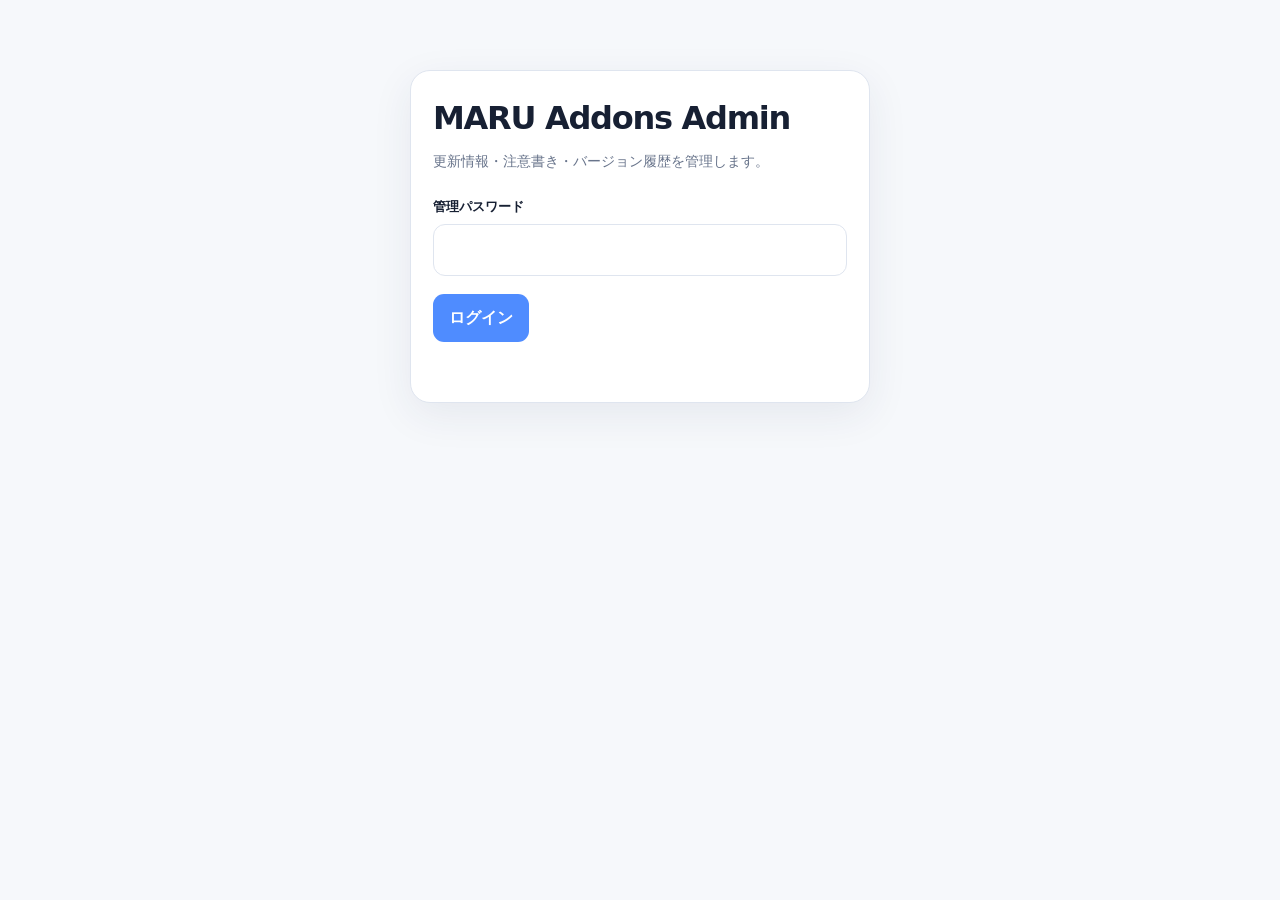
==== admin/index.html @ 51092f78 "Create index.html" ====
<!DOCTYPE html>
<html lang="ja">
<head>
<meta charset="UTF-8">
<meta name="viewport" content="width=device-width,initial-scale=1">
<title>MARU Addons Admin</title>
<style>
:root{--bg:#f6f8fb;--panel:#fff;--text:#172033;--muted:#68748b;--line:#dfe5ef;--accent:#4f8cff;--accent2:#2367e8;--danger:#b23a3a;--max:920px}*{box-sizing:border-box}body{margin:0;background:var(--bg);color:var(--text);font-family:Inter,system-ui,-apple-system,"Segoe UI",sans-serif;line-height:1.6}.wrap{width:min(var(--max),calc(100% - 30px));margin:40px auto 70px}.card{background:var(--panel);border:1px solid var(--line);border-radius:20px;padding:22px;box-shadow:0 12px 40px rgba(40,57,85,.08)}h1{margin:0 0 6px;font-size:32px;letter-spacing:-.04em}.sub{margin:0 0 24px;color:var(--muted);font-size:14px}.grid{display:grid;grid-template-columns:1fr 1fr;gap:14px}.field{display:grid;gap:7px}.field.full{grid-column:1/-1}label{font-size:13px;font-weight:800}input,textarea{width:100%;border:1px solid var(--line);border-radius:12px;padding:12px 13px;font:inherit;color:var(--text);background:#fff;outline:none}input:focus,textarea:focus{border-color:var(--accent);box-shadow:0 0 0 3px rgba(79,140,255,.12)}textarea{min-height:110px;resize:vertical}.row{display:flex;gap:10px;flex-wrap:wrap;margin-top:18px}button{border:0;border-radius:11px;padding:11px 16px;font:inherit;font-weight:800;cursor:pointer}.primary{background:var(--accent);color:#fff}.secondary{background:#eef4ff;color:var(--accent2)}.danger{background:#fff0f0;color:var(--danger)}.status{margin-top:14px;min-height:24px;color:var(--muted);font-size:13px}.hidden{display:none}.history{display:grid;gap:10px;margin-top:8px}.history-item{border:1px solid var(--line);border-radius:14px;padding:13px;background:#fafbfe}.history-grid{display:grid;grid-template-columns:130px 150px 1fr auto;gap:8px;align-items:start}.history-grid input{background:#fff}.login{max-width:460px;margin:70px auto}.small{font-size:12px;color:var(--muted)}@media(max-width:760px){.grid{grid-template-columns:1fr}.field.full{grid-column:auto}.history-grid{grid-template-columns:1fr 1fr}.history-grid input:nth-child(3){grid-column:1/-1}.history-grid button{grid-column:1/-1}}
</style>
</head>
<body>
<div id="loginView" class="wrap login"><div class="card"><h1>MARU Addons Admin</h1><p class="sub">更新情報・注意書き・バージョン履歴を管理します。</p><div class="field"><label for="password">管理パスワード</label><input id="password" type="password" autocomplete="current-password"></div><div class="row"><button class="primary" id="loginBtn">ログイン</button></div><div class="status" id="loginStatus"></div></div></div>
<div id="adminView" class="wrap hidden"><div class="card"><h1>MARU Addons Admin</h1><p class="sub">公開ページの更新情報をここから保存できます。</p><div class="grid">
<div class="field"><label for="version">現在のバージョン</label><input id="version" placeholder="v1.5.0"></div>
<div class="field"><label for="versionNote">バージョンの説明</label><input id="versionNote" placeholder="Scratch向け / コンソール実行対応"></div>
<div class="field full"><label for="notice">お知らせ</label><textarea id="notice"></textarea></div>
<div class="field full"><label for="warning">注意書き</label><textarea id="warning"></textarea></div>
<div class="field full"><label>更新履歴</label><div id="history" class="history"></div></div>
</div><div class="row"><button class="secondary" id="addHistoryBtn">履歴を追加</button><button class="primary" id="saveBtn">保存する</button><button class="danger" id="logoutBtn">ログアウト</button></div><div class="status" id="adminStatus"></div><p class="small">保存するとGitHubの <code>site-data.json</code> が更新され、公開ページに反映されます。</p></div></div>
<script>
const WORKER_URL="https://maru-addons-admin.maru-0727.workers.dev";
let token="";
const $=id=>document.getElementById(id);
function setStatus(id,text){$(id).textContent=text;}
function addHistory(item={version:"",date:"",text:""}){const box=document.createElement("div");box.className="history-item";box.innerHTML=`<div class="history-grid"><input class="hv" placeholder="v1.5.0"><input class="hd" placeholder="2026-09-02"><input class="ht" placeholder="更新内容"><button class="danger remove">削除</button></div>`;box.querySelector(".hv").value=item.version||"";box.querySelector(".hd").value=item.date||"";box.querySelector(".ht").value=item.text||"";box.querySelector(".remove").onclick=()=>box.remove();$("history").appendChild(box)}
function collectHistory(){return [...document.querySelectorAll(".history-item")].map(el=>({version:el.querySelector(".hv").value.trim(),date:el.querySelector(".hd").value.trim(),text:el.querySelector(".ht").value.trim()})).filter(x=>x.version||x.text)}
async function loadData(){setStatus("adminStatus","読み込み中...");const r=await fetch(`${WORKER_URL}/site-data?cb=${Date.now()}`,{cache:"no-store"});if(!r.ok)throw new Error(`HTTP ${r.status}`);const d=await r.json();$("version").value=d.version||"";$("versionNote").value=d.versionNote||"";$("notice").value=d.notice||"";$("warning").value=d.warning||"";$("history").innerHTML="";(d.history||[]).forEach(addHistory);setStatus("adminStatus","読み込み完了")}
$("loginBtn").onclick=async()=>{try{setStatus("loginStatus","認証中...");const r=await fetch(`${WORKER_URL}/admin/login`,{method:"POST",headers:{"Content-Type":"application/json"},body:JSON.stringify({password:$("password").value})});const d=await r.json();if(!r.ok||!d.success)throw new Error(d.message||"ログインに失敗しました");token=d.token;sessionStorage.setItem("maruAddonsAdminToken",token);$("loginView").classList.add("hidden");$("adminView").classList.remove("hidden");await loadData()}catch(e){setStatus("loginStatus",e.message)}};
$("addHistoryBtn").onclick=()=>addHistory({version:"",date:new Date().toISOString().slice(0,10),text:""});
$("saveBtn").onclick=async()=>{try{setStatus("adminStatus","保存中...");const siteData={version:$("version").value.trim(),versionNote:$("versionNote").value.trim(),notice:$("notice").value.trim(),warning:$("warning").value.trim(),history:collectHistory()};const r=await fetch(`${WORKER_URL}/admin/save`,{method:"POST",headers:{"Content-Type":"application/json",Authorization:`Bearer ${token}`},body:JSON.stringify({siteData})});const d=await r.json();if(!r.ok||!d.success){if(r.status===401)sessionStorage.removeItem("maruAddonsAdminToken");throw new Error(d.message||"保存に失敗しました")}setStatus("adminStatus","保存しました！公開ページを更新すると反映されます。") }catch(e){setStatus("adminStatus",e.message)}};
$("logoutBtn").onclick=()=>{token="";sessionStorage.removeItem("maruAddonsAdminToken");location.reload()};
(async()=>{token=sessionStorage.getItem("maruAddonsAdminToken")||"";if(!token)return;$("loginView").classList.add("hidden");$("adminView").classList.remove("hidden");try{await loadData()}catch(e){sessionStorage.removeItem("maruAddonsAdminToken");location.reload()}})();
</script>
</body>
</html>
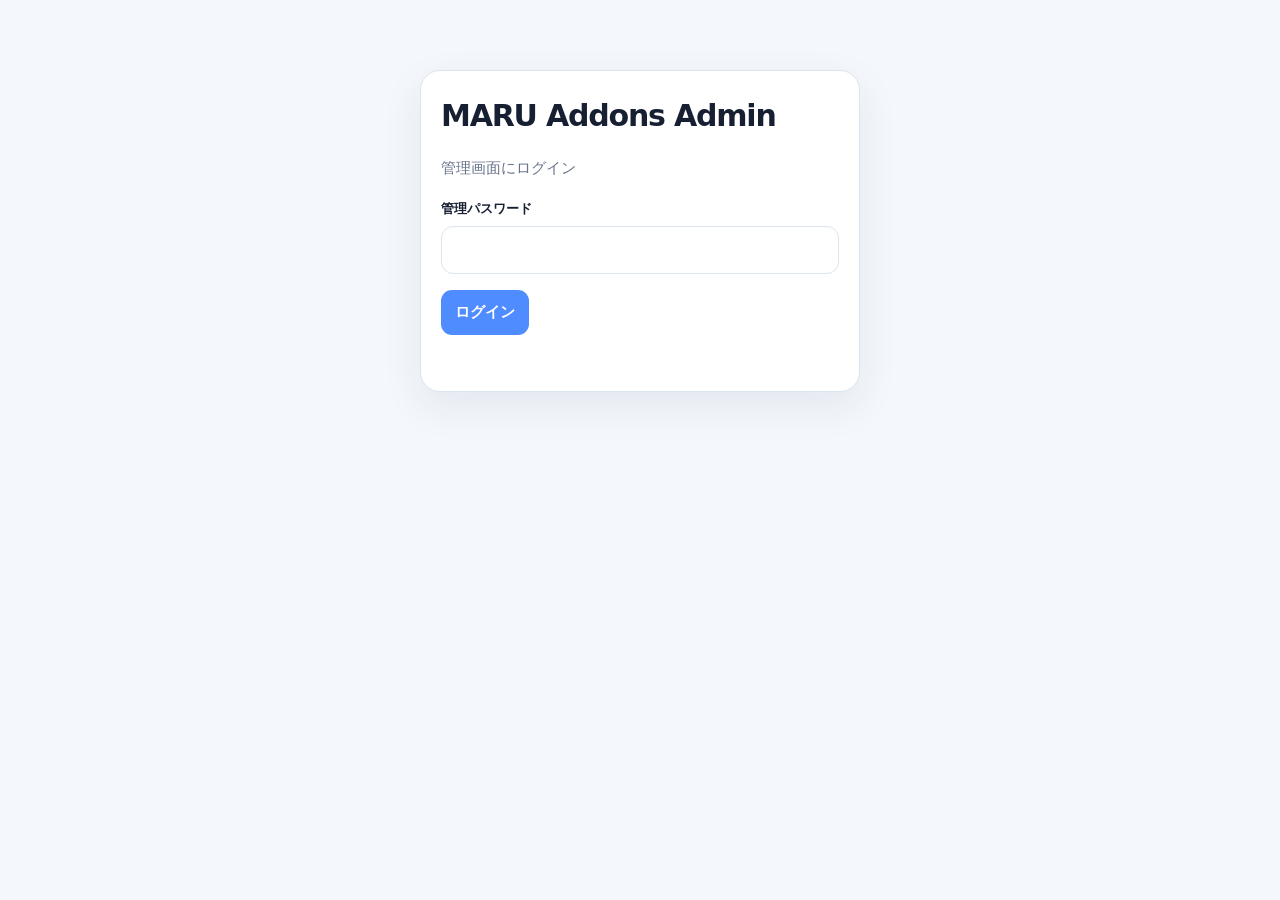
==== commit bcb99c3e: "Sync MARU-Addon-NEW → maru-addons" ====
--- a/admin/index.html
+++ b/admin/index.html
@@ -1,35 +1,2 @@
-<!DOCTYPE html>
-<html lang="ja">
-<head>
-<meta charset="UTF-8">
-<meta name="viewport" content="width=device-width,initial-scale=1">
-<title>MARU Addons Admin</title>
-<style>
-:root{--bg:#f6f8fb;--panel:#fff;--text:#172033;--muted:#68748b;--line:#dfe5ef;--accent:#4f8cff;--accent2:#2367e8;--danger:#b23a3a;--max:920px}*{box-sizing:border-box}body{margin:0;background:var(--bg);color:var(--text);font-family:Inter,system-ui,-apple-system,"Segoe UI",sans-serif;line-height:1.6}.wrap{width:min(var(--max),calc(100% - 30px));margin:40px auto 70px}.card{background:var(--panel);border:1px solid var(--line);border-radius:20px;padding:22px;box-shadow:0 12px 40px rgba(40,57,85,.08)}h1{margin:0 0 6px;font-size:32px;letter-spacing:-.04em}.sub{margin:0 0 24px;color:var(--muted);font-size:14px}.grid{display:grid;grid-template-columns:1fr 1fr;gap:14px}.field{display:grid;gap:7px}.field.full{grid-column:1/-1}label{font-size:13px;font-weight:800}input,textarea{width:100%;border:1px solid var(--line);border-radius:12px;padding:12px 13px;font:inherit;color:var(--text);background:#fff;outline:none}input:focus,textarea:focus{border-color:var(--accent);box-shadow:0 0 0 3px rgba(79,140,255,.12)}textarea{min-height:110px;resize:vertical}.row{display:flex;gap:10px;flex-wrap:wrap;margin-top:18px}button{border:0;border-radius:11px;padding:11px 16px;font:inherit;font-weight:800;cursor:pointer}.primary{background:var(--accent);color:#fff}.secondary{background:#eef4ff;color:var(--accent2)}.danger{background:#fff0f0;color:var(--danger)}.status{margin-top:14px;min-height:24px;color:var(--muted);font-size:13px}.hidden{display:none}.history{display:grid;gap:10px;margin-top:8px}.history-item{border:1px solid var(--line);border-radius:14px;padding:13px;background:#fafbfe}.history-grid{display:grid;grid-template-columns:130px 150px 1fr auto;gap:8px;align-items:start}.history-grid input{background:#fff}.login{max-width:460px;margin:70px auto}.small{font-size:12px;color:var(--muted)}@media(max-width:760px){.grid{grid-template-columns:1fr}.field.full{grid-column:auto}.history-grid{grid-template-columns:1fr 1fr}.history-grid input:nth-child(3){grid-column:1/-1}.history-grid button{grid-column:1/-1}}
-</style>
-</head>
-<body>
-<div id="loginView" class="wrap login"><div class="card"><h1>MARU Addons Admin</h1><p class="sub">更新情報・注意書き・バージョン履歴を管理します。</p><div class="field"><label for="password">管理パスワード</label><input id="password" type="password" autocomplete="current-password"></div><div class="row"><button class="primary" id="loginBtn">ログイン</button></div><div class="status" id="loginStatus"></div></div></div>
-<div id="adminView" class="wrap hidden"><div class="card"><h1>MARU Addons Admin</h1><p class="sub">公開ページの更新情報をここから保存できます。</p><div class="grid">
-<div class="field"><label for="version">現在のバージョン</label><input id="version" placeholder="v1.5.0"></div>
-<div class="field"><label for="versionNote">バージョンの説明</label><input id="versionNote" placeholder="Scratch向け / コンソール実行対応"></div>
-<div class="field full"><label for="notice">お知らせ</label><textarea id="notice"></textarea></div>
-<div class="field full"><label for="warning">注意書き</label><textarea id="warning"></textarea></div>
-<div class="field full"><label>更新履歴</label><div id="history" class="history"></div></div>
-</div><div class="row"><button class="secondary" id="addHistoryBtn">履歴を追加</button><button class="primary" id="saveBtn">保存する</button><button class="danger" id="logoutBtn">ログアウト</button></div><div class="status" id="adminStatus"></div><p class="small">保存するとGitHubの <code>site-data.json</code> が更新され、公開ページに反映されます。</p></div></div>
-<script>
-const WORKER_URL="https://maru-addons-admin.maru-0727.workers.dev";
-let token="";
-const $=id=>document.getElementById(id);
-function setStatus(id,text){$(id).textContent=text;}
-function addHistory(item={version:"",date:"",text:""}){const box=document.createElement("div");box.className="history-item";box.innerHTML=`<div class="history-grid"><input class="hv" placeholder="v1.5.0"><input class="hd" placeholder="2026-09-02"><input class="ht" placeholder="更新内容"><button class="danger remove">削除</button></div>`;box.querySelector(".hv").value=item.version||"";box.querySelector(".hd").value=item.date||"";box.querySelector(".ht").value=item.text||"";box.querySelector(".remove").onclick=()=>box.remove();$("history").appendChild(box)}
-function collectHistory(){return [...document.querySelectorAll(".history-item")].map(el=>({version:el.querySelector(".hv").value.trim(),date:el.querySelector(".hd").value.trim(),text:el.querySelector(".ht").value.trim()})).filter(x=>x.version||x.text)}
-async function loadData(){setStatus("adminStatus","読み込み中...");const r=await fetch(`${WORKER_URL}/site-data?cb=${Date.now()}`,{cache:"no-store"});if(!r.ok)throw new Error(`HTTP ${r.status}`);const d=await r.json();$("version").value=d.version||"";$("versionNote").value=d.versionNote||"";$("notice").value=d.notice||"";$("warning").value=d.warning||"";$("history").innerHTML="";(d.history||[]).forEach(addHistory);setStatus("adminStatus","読み込み完了")}
-$("loginBtn").onclick=async()=>{try{setStatus("loginStatus","認証中...");const r=await fetch(`${WORKER_URL}/admin/login`,{method:"POST",headers:{"Content-Type":"application/json"},body:JSON.stringify({password:$("password").value})});const d=await r.json();if(!r.ok||!d.success)throw new Error(d.message||"ログインに失敗しました");token=d.token;sessionStorage.setItem("maruAddonsAdminToken",token);$("loginView").classList.add("hidden");$("adminView").classList.remove("hidden");await loadData()}catch(e){setStatus("loginStatus",e.message)}};
-$("addHistoryBtn").onclick=()=>addHistory({version:"",date:new Date().toISOString().slice(0,10),text:""});
-$("saveBtn").onclick=async()=>{try{setStatus("adminStatus","保存中...");const siteData={version:$("version").value.trim(),versionNote:$("versionNote").value.trim(),notice:$("notice").value.trim(),warning:$("warning").value.trim(),history:collectHistory()};const r=await fetch(`${WORKER_URL}/admin/save`,{method:"POST",headers:{"Content-Type":"application/json",Authorization:`Bearer ${token}`},body:JSON.stringify({siteData})});const d=await r.json();if(!r.ok||!d.success){if(r.status===401)sessionStorage.removeItem("maruAddonsAdminToken");throw new Error(d.message||"保存に失敗しました")}setStatus("adminStatus","保存しました！公開ページを更新すると反映されます。") }catch(e){setStatus("adminStatus",e.message)}};
-$("logoutBtn").onclick=()=>{token="";sessionStorage.removeItem("maruAddonsAdminToken");location.reload()};
-(async()=>{token=sessionStorage.getItem("maruAddonsAdminToken")||"";if(!token)return;$("loginView").classList.add("hidden");$("adminView").classList.remove("hidden");try{await loadData()}catch(e){sessionStorage.removeItem("maruAddonsAdminToken");location.reload()}})();
-</script>
-</body>
-</html>
+<!doctype html><html lang="ja"><head><meta charset="UTF-8"><meta name="viewport" content="width=device-width,initial-scale=1"><title>MARU Addons Admin</title><style>:root{--bg:#f4f7fb;--panel:#fff;--text:#172033;--muted:#68748b;--line:#dce4ef;--accent:#4f8cff;--accent2:#2367e8;--danger:#b23a3a}*{box-sizing:border-box}body{margin:0;background:var(--bg);color:var(--text);font:15px/1.65 Inter,system-ui,-apple-system,"Segoe UI",sans-serif}.hidden{display:none!important}.card{background:var(--panel);border:1px solid var(--line);border-radius:20px;padding:20px;box-shadow:0 14px 40px rgba(40,57,85,.08)}.wrap{width:min(1180px,calc(100% - 28px));margin:24px auto 60px}.login{width:min(440px,calc(100% - 28px));margin:70px auto}.top{position:sticky;top:0;z-index:10;background:rgba(244,247,251,.88);backdrop-filter:blur(14px);border-bottom:1px solid var(--line)}.topin{width:min(1180px,calc(100% - 28px));min-height:70px;margin:auto;display:flex;align-items:center;justify-content:space-between;gap:16px}.brand{font-weight:950;font-size:19px}h1,h2,h3{margin:0 0 6px;letter-spacing:-.04em}.sub,.small{color:var(--muted)}.dash{display:grid;grid-template-columns:repeat(4,1fr);gap:12px;margin:20px 0}.metric{padding:15px;border:1px solid var(--line);border-radius:16px;background:#fbfcff}.metric b{display:block;font-size:22px}.metric span{font-size:12px;color:var(--muted)}.layout{display:grid;grid-template-columns:1.05fr .95fr;gap:16px}.tabs,.btns{display:flex;gap:8px;flex-wrap:wrap}.tabs{margin-bottom:14px}.tab{background:#f0f4fa;color:#4b5a72;border:1px solid var(--line)}.tab.active{background:#eaf2ff;color:var(--accent2);border-color:#c8dcff}.panel{display:none}.panel.active{display:block}.grid{display:grid;grid-template-columns:1fr 1fr;gap:13px}.field{display:grid;gap:6px}.full{grid-column:1/-1}label{font-size:13px;font-weight:850}input,textarea{width:100%;border:1px solid var(--line);border-radius:12px;padding:11px 12px;font:inherit;color:var(--text);background:#fff;outline:none}input:focus,textarea:focus{border-color:var(--accent);box-shadow:0 0 0 3px rgba(79,140,255,.11)}textarea{min-height:115px;resize:vertical}button{border:0;border-radius:11px;padding:10px 14px;font:inherit;font-weight:850;cursor:pointer}.primary{background:var(--accent);color:#fff}.secondary{background:#eef4ff;color:var(--accent2)}.ghost{background:#fff;border:1px solid var(--line)}.danger{background:#fff0f0;color:var(--danger)}.notice{padding:12px 14px;border-radius:14px;background:#fff8e8;border:1px solid #f1dfb1;color:#725719}.status{min-height:24px;margin-top:12px;color:var(--muted);font-size:13px}.history{display:grid;gap:10px}.history-item{border:1px solid var(--line);border-radius:15px;padding:12px;background:#fafbfe}.history-grid{display:grid;grid-template-columns:130px 145px 1fr auto;gap:8px}.preview{position:sticky;top:88px}.preview-main{border:1px solid var(--line);border-radius:18px;overflow:hidden}.pv-hero{padding:28px;background:linear-gradient(135deg,#f7f9ff,#fff)}.eyebrow{display:inline-block;padding:5px 9px;border-radius:999px;background:#eaf2ff;color:#2367e8;font-size:11px;font-weight:900}.pv-hero h2{font-size:36px;margin:12px 0 8px}.pv-ver{color:var(--muted);font-size:13px}.pv-section{padding:20px;border-top:1px solid var(--line)}.pv-note{padding:11px 12px;border-radius:12px;background:#fff8e8;color:#74591b;font-size:13px}.pv-history{display:grid;gap:7px}.pv-history div{padding:8px 10px;border:1px solid var(--line);border-radius:10px;background:#fafbfe;font-size:13px}.tools{display:grid;gap:10px}.toolbox{border:1px solid var(--line);border-radius:15px;padding:14px}.toolbox h3{font-size:15px}@media(max-width:930px){.layout{grid-template-columns:1fr}.preview{position:static}.dash{grid-template-columns:1fr 1fr}}@media(max-width:700px){.grid,.history-grid{grid-template-columns:1fr}.full{grid-column:auto}}
+</style></head><body><div id="loginView" class="login card"><h1>MARU Addons Admin</h1><p class="sub">管理画面にログイン</p><div class="field" style="margin-top:18px"><label for="password">管理パスワード</label><input id="password" type="password" autocomplete="current-password"></div><div class="btns" style="margin-top:16px"><button class="primary" id="loginBtn">ログイン</button></div><div class="status" id="loginStatus"></div></div><div id="app" class="hidden"><header class="top"><div class="topin"><div class="brand">MARU Addons / Admin</div><div class="btns"><button class="ghost" id="reloadBtn">再読込</button><button class="secondary" id="siteBtn">公開ページ</button><button class="danger" id="logoutBtn">ログアウト</button></div></div></header><main class="wrap"><div class="card"><h1>公開コンテンツ管理</h1><p class="sub">編集 → 下書き保存 → プレビュー → 公開保存まで、この画面で完結。</p><div class="dash"><div class="metric"><b id="mVersion">—</b><span>現在のバージョン</span></div><div class="metric"><b id="mHistory">0</b><span>更新履歴</span></div><div class="metric"><b id="mNotice">—</b><span>お知らせ</span></div><div class="metric"><b id="mState">未読込</b><span>編集状態</span></div></div><div class="layout"><section class="card"><div class="tabs"><button class="tab active" data-tab="basic">基本情報</button><button class="tab" data-tab="notice">お知らせ</button><button class="tab" data-tab="history">更新履歴</button><button class="tab" data-tab="tools">ツール</button></div><div id="panel-basic" class="panel active"><div class="grid"><div class="field"><label>現在のバージョン</label><input id="version"></div><div class="field"><label>バージョン説明</label><input id="versionNote"></div><div class="field full"><label>お知らせ</label><textarea id="notice"></textarea></div><div class="field full"><label>注意書き</label><textarea id="warning"></textarea></div></div></div><div id="panel-notice" class="panel"><div class="notice">現在の管理Workerが保存を受け付ける項目だけを編集します。未対応のCMS項目を見せかけだけで追加しません。</div><div class="field" style="margin-top:14px"><label>お知らせ本文</label><textarea id="notice2"></textarea></div><div class="field" style="margin-top:14px"><label>注意書き本文</label><textarea id="warning2"></textarea></div></div><div id="panel-history" class="panel"><div class="btns" style="margin:0 0 12px"><button class="secondary" id="addHistoryBtn">＋ 履歴を追加</button></div><div id="history" class="history"></div></div><div id="panel-tools" class="panel"><div class="tools"><div class="toolbox"><h3>下書き</h3><p class="small">ブラウザだけに保存。公開はしません。</p><div class="btns"><button class="secondary" id="draftSaveBtn">下書き保存</button><button class="ghost" id="draftLoadBtn">復元</button><button class="danger" id="draftClearBtn">削除</button></div></div><div class="toolbox"><h3>バックアップ</h3><p class="small">JSONで書き出し・復元できます。</p><div class="btns"><button class="secondary" id="exportBtn">JSON書き出し</button><label class="ghost" style="display:inline-flex;align-items:center;padding:10px 14px;border-radius:11px;font-weight:850;cursor:pointer"><input id="importInput" type="file" accept="application/json" style="display:none">JSON読み込み</label></div></div><div class="toolbox"><h3>公開保存</h3><div class="notice">認証済みの管理Workerへ送信し、GitHubの <code>site-data.json</code> を更新します。</div><div class="btns" style="margin-top:12px"><button class="primary" id="saveBtn">公開保存</button></div></div></div></div><div class="status" id="status"></div></section><aside class="card preview"><div style="display:flex;justify-content:space-between;align-items:center;margin-bottom:14px"><div><h2>リアルタイムプレビュー</h2><div class="small">現在の編集内容</div></div><span class="small" id="previewState">リアルタイム</span></div><div class="preview-main"><div class="pv-hero"><span class="eyebrow">SCRATCH UTILITY</span><h2>Scratchを、<br>もっと便利に。</h2><div class="pv-ver" id="pvVersion">—</div><div class="pv-ver" id="pvVersionNote">—</div></div><div class="pv-section"><h3>お知らせ</h3><p id="pvNotice" class="small">—</p></div><div class="pv-section"><h3>注意書き</h3><div id="pvWarning" class="pv-note">—</div></div><div class="pv-section"><h3>更新履歴</h3><div id="pvHistory" class="pv-history"></div></div></div></aside></div></div></main></div><script>const WORKER_URL="https://maru-addons-admin.maru-0727.workers.dev",DRAFT_KEY="maruAddonsAdminDraftV2";let token="",loadedData=null;const $=id=>document.getElementById(id);function status(t){$("status").textContent=t}function historyItem(i={}){const e=document.createElement("div");e.className="history-item";e.innerHTML=`<div class="history-grid"><input class="hv" placeholder="v1.5.0"><input class="hd" type="date"><input class="ht" placeholder="更新内容"><button class="danger remove">削除</button></div>`;e.querySelector(".hv").value=i.version||"";e.querySelector(".hd").value=i.date||"";e.querySelector(".ht").value=i.text||"";e.querySelector(".remove").onclick=()=>{e.remove();render()};$("history").appendChild(e)}function getHistory(){return[...document.querySelectorAll(".history-item")].map(e=>({version:e.querySelector(".hv").value.trim(),date:e.querySelector(".hd").value.trim(),text:e.querySelector(".ht").value.trim()})).filter(x=>x.version||x.text).slice(0,30)}function data(){return{version:$("version").value.trim(),versionNote:$("versionNote").value.trim(),notice:$("notice").value.trim(),warning:$("warning").value.trim(),history:getHistory()}}function esc(v){const e=document.createElement("div");e.textContent=v;return e.innerHTML}function setData(d){$("version").value=d?.version||"";$("versionNote").value=d?.versionNote||"";$("notice").value=d?.notice||"";$("warning").value=d?.warning||"";$("notice2").value=d?.notice||"";$("warning2").value=d?.warning||"";$("history").innerHTML="";(d?.history||[]).forEach(historyItem);render()}function render(){const d=data();$("mVersion").textContent=d.version||"—";$("mHistory").textContent=d.history.length;$("mNotice").textContent=d.notice?"設定済":"空欄";$("mState").textContent=JSON.stringify(d)===JSON.stringify(loadedData||{})?"保存済":"編集中";$("pvVersion").textContent=d.version||"—";$("pvVersionNote").textContent=d.versionNote||"";$("pvNotice").textContent=d.notice||"（お知らせなし）";$("pvWarning").textContent=d.warning||"（注意書きなし）";$("pvHistory").innerHTML=d.history.length?d.history.map(x=>`<div><b>${esc(x.version||"—")}</b> ${esc(x.date||"")}<br>${esc(x.text||"")}</div>`).join(""):"<div>更新履歴なし</div>"}async function load(){status("サイトデータを読み込み中…");const r=await fetch(`${WORKER_URL}/site-data?cb=${Date.now()}`,{cache:"no-store"});if(!r.ok)throw new Error(`読み込み失敗 (HTTP ${r.status})`);const d=await r.json();setData(d);loadedData=JSON.parse(JSON.stringify(d));status("読み込み完了")}async function login(){try{$("loginStatus").textContent="認証中…";const r=await fetch(`${WORKER_URL}/admin/login`,{method:"POST",headers:{"Content-Type":"application/json"},body:JSON.stringify({password:$("password").value})});const d=await r.json();if(!r.ok||!d.success)throw new Error(d.message||"ログインに失敗しました");token=d.token;sessionStorage.setItem("maruAddonsAdminToken",token);$("loginView").classList.add("hidden");$("app").classList.remove("hidden");await load()}catch(e){$("loginStatus").textContent=e.message}}async function save(){const d=data();if(!d.version)return status("バージョンを入力してください");if(!confirm(`「${d.version}」として公開保存します。よろしいですか？`))return;try{status("公開保存中…");const r=await fetch(`${WORKER_URL}/admin/save`,{method:"POST",headers:{"Content-Type":"application/json",Authorization:`Bearer ${token}`},body:JSON.stringify({siteData:d})});const o=await r.json();if(r.status===401){sessionStorage.removeItem("maruAddonsAdminToken");throw new Error("認証期限切れです。再ログインしてください")};if(!r.ok||!o.success)throw new Error(o.message||`保存失敗 (HTTP ${r.status})`);loadedData=JSON.parse(JSON.stringify(d));render();status("公開保存しました。site-data.json に反映されています。")}catch(e){status(e.message)}}function draftSave(){localStorage.setItem(DRAFT_KEY,JSON.stringify(data()));status("下書きを保存しました")}function draftLoad(){const d=JSON.parse(localStorage.getItem(DRAFT_KEY)||"null");if(!d)return status("下書きがありません");setData(d);status("下書きを復元しました")}function draftClear(){localStorage.removeItem(DRAFT_KEY);status("下書きを削除しました")}function exportJson(){const a=document.createElement("a"),u=URL.createObjectURL(new Blob([JSON.stringify(data(),null,2)+"\n"],{type:"application/json"}));a.href=u;a.download=`maru-addons-site-data-${new Date().toISOString().slice(0,10)}.json`;a.click();URL.revokeObjectURL(u);status("JSONを書き出しました")}$("importInput").onchange=e=>{const f=e.target.files?.[0];if(!f)return;const r=new FileReader();r.onload=()=>{try{setData(JSON.parse(r.result));status("JSONを読み込みました（まだ公開していません）")}catch{status("JSONの読み込みに失敗しました")}};r.readAsText(f)};$("notice").addEventListener("input",()=>{$("notice2").value=$("notice").value;render()});$("warning").addEventListener("input",()=>{$("warning2").value=$("warning").value;render()});$("notice2").addEventListener("input",()=>{$("notice").value=$("notice2").value;render()});$("warning2").addEventListener("input",()=>{$("warning").value=$("warning2").value;render()});["version","versionNote"].forEach(id=>$(id).addEventListener("input",render));document.querySelectorAll("[data-tab]").forEach(b=>b.onclick=()=>{document.querySelectorAll("[data-tab]").forEach(x=>x.classList.remove("active"));document.querySelectorAll(".panel").forEach(x=>x.classList.remove("active"));b.classList.add("active");$("panel-"+b.dataset.tab).classList.add("active")});$("loginBtn").onclick=login;$("password").addEventListener("keydown",e=>e.key==="Enter"&&login());$("addHistoryBtn").onclick=()=>historyItem({date:new Date().toISOString().slice(0,10)});$("saveBtn").onclick=save;$("draftSaveBtn").onclick=draftSave;$("draftLoadBtn").onclick=draftLoad;$("draftClearBtn").onclick=draftClear;$("exportBtn").onclick=exportJson;$("reloadBtn").onclick=()=>load().catch(e=>status(e.message));$("siteBtn").onclick=()=>location.href="../";$("logoutBtn").onclick=()=>{sessionStorage.removeItem("maruAddonsAdminToken");location.reload()};(async()=>{token=sessionStorage.getItem("maruAddonsAdminToken")||"";if(!token)return;$("loginView").classList.add("hidden");$("app").classList.remove("hidden");try{await load()}catch(e){sessionStorage.removeItem("maruAddonsAdminToken");location.reload()}})();</script></body></html>
